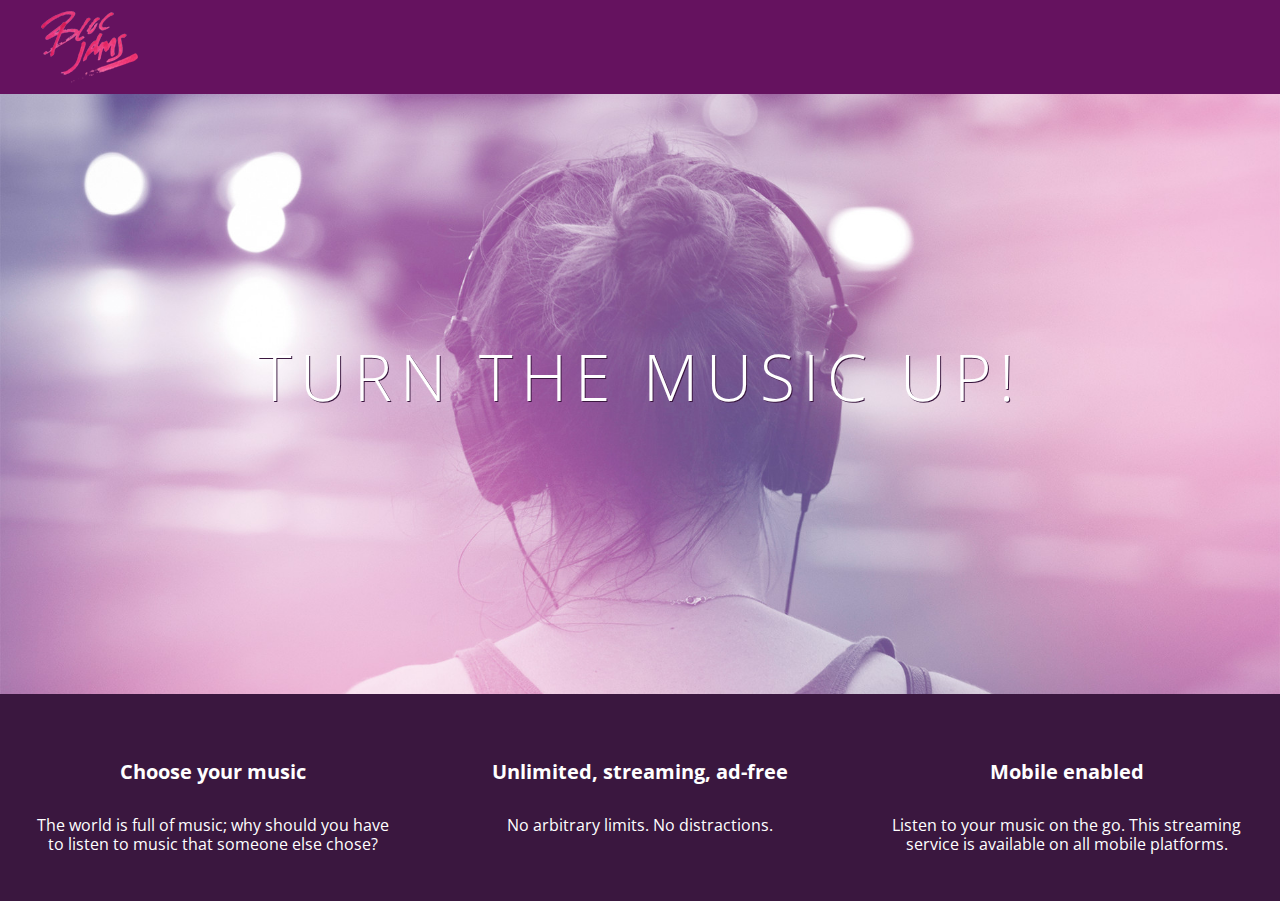
==== index.html @ 8a52f17e "fixing relative link paths" ====
<!DOCTYPE html>
<html>
    <head>
        <link rel="stylesheet" type="text/css" href="https://fonts.googleapis.com/css?family=Open+Sans:400,800,600,700,300">
        <link rel="stylesheet" type="text/css" href="https://code.ionicframework.com/ionicons/2.0.1/css/ionicons.min.css">
        <link rel="stylesheet" type="text/css" href="assets/styles/normalize.css">
        <link rel="stylesheet" type="text/css" href="assets/styles/main.css">
        <title>Bloc Jams</title>
    </head>
    <body class="landing">
        <main>
            <nav class="navbar"> <!-- navigation bar -->
                <img src="assets/images/logo.png" alt="bloc jams logo" class="logo">     
            </nav>
            <section class="hero-content"> <!-- hero content -->
                 <h1 class="hero-title">Turn the music up!</h1>
            </section>
            <section class="selling-points"> <!-- selling points -->
                <article class="point">
                    <span class="ion-music-note"></span>
                    <h5 class="point-title">Choose your music</h5>
                    <p class="point-description">The world is full of music; why should you have to listen to music that someone else chose?</p>
                </article>
                <article class="point">
                    <span class="ion-radio-waves"></span>
                    <h5 class="point-title">Unlimited, streaming, ad-free</h5>
                    <p class="point-description">No arbitrary limits. No distractions.</p>
                </article>
                <article class="point">
                    <span class="ion-iphone"></span>
                    <h5 class="point-title">Mobile enabled</h5>
                    <p class="point-description">Listen to your music on the go. This streaming service is available on all mobile platforms.</p>
                </article>
            </section>
        </main>
    </body>
</html>
---- assets/styles/main.css ----
html {
    height: 100%;
    font-size: 100%;
}

body {
    font-family: 'Open Sans';
    color: white;
    min-height: 100%;
}

body.landing {
    background-color: rgb(58,23,63);
}

.navbar {
    padding: 0.5rem;
    background-color: rgb(101, 18, 95)
}

.navbar .logo {
    position: relative;
    left: 2rem;
}

.hero-content {
    position: relative;
    min-height: 600px;
    background-image: url(../images/background.jpg);
    background-repeat: no-repeat;
    background-position: center center;
    background-size: cover;
}

.hero-content .hero-title {
    position: absolute;
    top: 40%;
    -webkit-transform: translateY(-50%);
    -moz-transform: translateY(-50%);
    -ms-transform: translateY(-50%);
    transform: translateY(-50%);
    width: 100%;
    text-align: center;
    font-size: 4rem;
    font-weight: 300;
    text-transform: uppercase;
    letter-spacing: 0.5rem;
    text-shadow: 1px 1px 0px rgb(58, 23, 63);
}

.selling-points {
    position: relative;
    display: table;
    width: 100%;
    -webkit-box-sizing: border-box;
    -moz-box-sizing: border-box;
    box-sizing: border-box;
}

.point {
    display: table-cell;
    position: relative;
    width: 33.3%;
    padding: 2rem;
    text-align: center;
}

.point .point-title {
    font-size: 1.25rem;
}

.ion-music-note,
.ion-radio-waves,
.ion-iphone {
    color: rgb(233,50,117);
    font-size: 5rem;
}
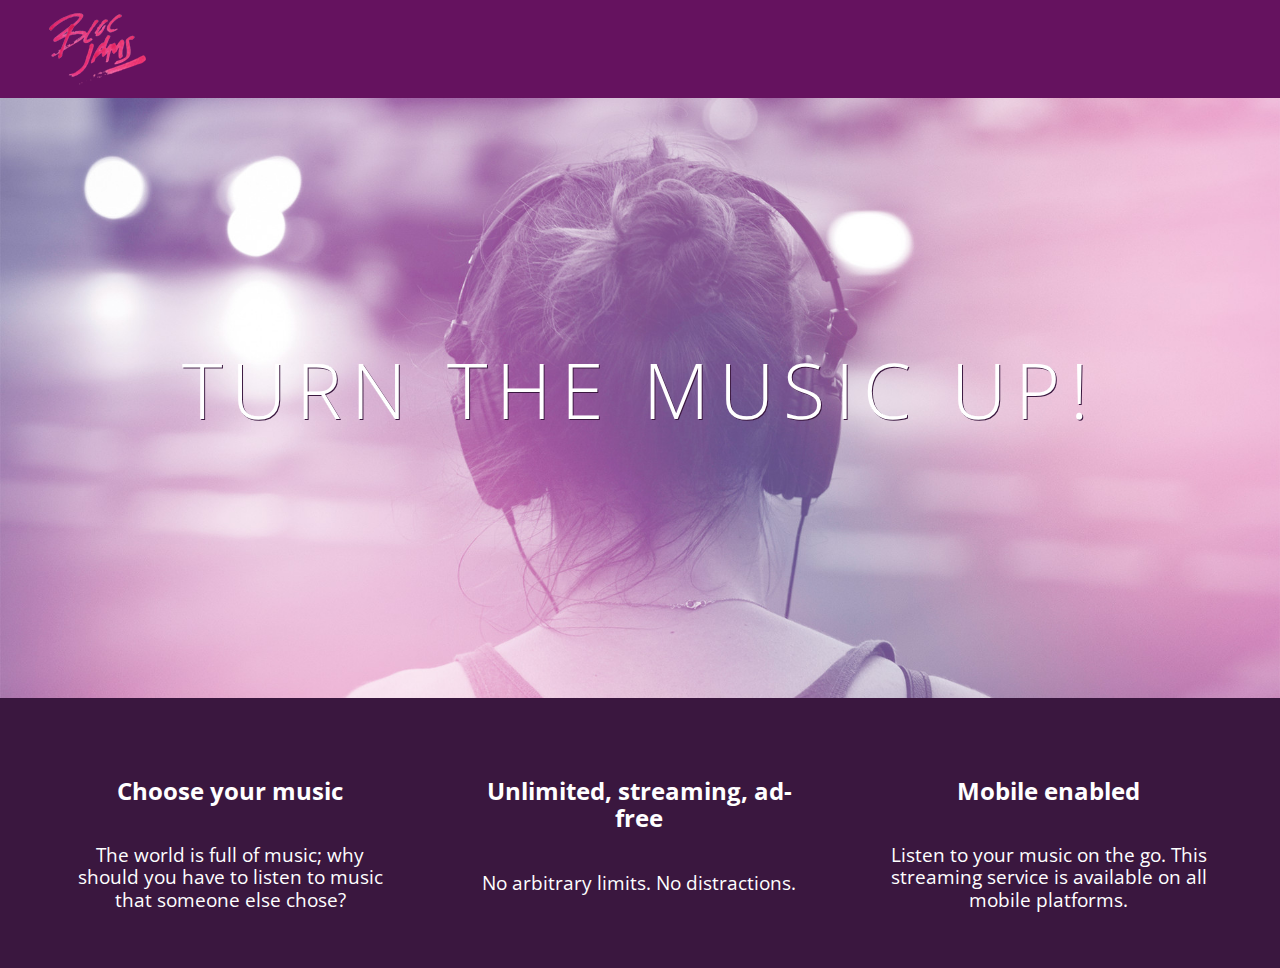
==== commit 889e4a15: "checkpoint 4 work" ====
--- a/index.html
+++ b/index.html
@@ -1,37 +1,42 @@
 <!DOCTYPE html>
 <html>
-    <head>
-        <link rel="stylesheet" type="text/css" href="https://fonts.googleapis.com/css?family=Open+Sans:400,800,600,700,300">
-        <link rel="stylesheet" type="text/css" href="https://code.ionicframework.com/ionicons/2.0.1/css/ionicons.min.css">
-        <link rel="stylesheet" type="text/css" href="assets/styles/normalize.css">
-        <link rel="stylesheet" type="text/css" href="assets/styles/main.css">
-        <title>Bloc Jams</title>
-    </head>
-    <body class="landing">
-        <main>
-            <nav class="navbar"> <!-- navigation bar -->
-                <img src="assets/images/logo.png" alt="bloc jams logo" class="logo">     
-            </nav>
-            <section class="hero-content"> <!-- hero content -->
-                 <h1 class="hero-title">Turn the music up!</h1>
-            </section>
-            <section class="selling-points"> <!-- selling points -->
-                <article class="point">
-                    <span class="ion-music-note"></span>
-                    <h5 class="point-title">Choose your music</h5>
-                    <p class="point-description">The world is full of music; why should you have to listen to music that someone else chose?</p>
-                </article>
-                <article class="point">
-                    <span class="ion-radio-waves"></span>
-                    <h5 class="point-title">Unlimited, streaming, ad-free</h5>
-                    <p class="point-description">No arbitrary limits. No distractions.</p>
-                </article>
-                <article class="point">
-                    <span class="ion-iphone"></span>
-                    <h5 class="point-title">Mobile enabled</h5>
-                    <p class="point-description">Listen to your music on the go. This streaming service is available on all mobile platforms.</p>
-                </article>
-            </section>
-        </main>
-    </body>
+<head>
+    <meta name="viewport" content="width=device-width, initial-scale=1">
+    <link rel="stylesheet" type="text/css" href="https://fonts.googleapis.com/css?family=Open+Sans:400,800,600,700,300">
+    <link rel="stylesheet" type="text/css" href="https://code.ionicframework.com/ionicons/2.0.1/css/ionicons.min.css">
+    <link rel="stylesheet" type="text/css" href="assets/styles/normalize.css">
+    <link rel="stylesheet" type="text/css" href="assets/styles/main.css">
+    <link rel="stylesheet" type="text/css" href="assets/styles/landing.css">
+    <title>Bloc Jams</title>
+</head>
+<body class="landing">
+    <main>
+        <!-- navigation bar -->
+        <nav class="navbar">
+            <img src="assets/images/logo.png" alt="bloc jams logo" class="logo">
+        </nav>
+        <!-- hero content -->
+        <section class="hero-content">            
+            <h1 class="hero-title">Turn the music up!</h1>
+        </section>
+        <!-- selling points -->
+        <section class="selling-points container">
+            <article class="point column third">
+                <span class="ion-music-note"></span>
+                <h5 class="point-title">Choose your music</h5>
+                <p class="point-description">The world is full of music; why should you have to listen to music that someone else chose?</p>
+            </article>
+            <article class="point column third">
+                <span class="ion-radio-waves"></span>
+                <h5 class="point-title">Unlimited, streaming, ad-free</h5>
+                <p class="point-description">No arbitrary limits. No distractions.</p>
+            </article>
+            <article class="point column third">
+                <span class="ion-iphone"></span>
+                <h5 class="point-title">Mobile enabled</h5>
+                <p class="point-description">Listen to your music on the go. This streaming service is available on all mobile platforms.</p>
+            </article>
+        </section>
+    </main>
+</body>
 </html>--- a/assets/styles/main.css
+++ b/assets/styles/main.css
@@ -1,3 +1,9 @@
+*, *::before, *::after {
+    -moz-box-sizing: border-box;
+    -webkit-box-sizing: border-box;
+    box-sizing: border-box;
+}
+
 html {
     height: 100%;
     font-size: 100%;
@@ -50,17 +56,10 @@
 
 .selling-points {
     position: relative;
-    display: table;
-    width: 100%;
-    -webkit-box-sizing: border-box;
-    -moz-box-sizing: border-box;
-    box-sizing: border-box;
 }
 
 .point {
-    display: table-cell;
     position: relative;
-    width: 33.3%;
     padding: 2rem;
     text-align: center;
 }
@@ -74,4 +73,30 @@
 .ion-iphone {
     color: rgb(233,50,117);
     font-size: 5rem;
+}
+
+.container {
+    margin: 0 auto;
+    max-width: 64rem;
+}
+
+ /* Medium screens (640px) */
+ @media (min-width: 640px) {
+    html { font-size: 112%; }
+    .column {
+        float: left;
+        padding-left: 1rem;
+        padding-right: 1rem;
+    }
+    .column.full { width: 100%; }
+    .column.two-thirds { width: 66.7%; }
+    .column.half { width: 50%; }
+    .column.third { width: 33.3%; }
+    .column.fourth { width: 25%; }
+    .column.flow-opposite { float: right; }
+}
+
+/* Large screens (1024px) */
+@media (min-width: 1024px) {
+    html { font-size: 120%; }
 }--- a/assets/styles/landing.css
+++ b/assets/styles/landing.css
@@ -0,0 +1,48 @@
+body.landing {
+    background-color: rgb(58,23,63);
+}
+
+.hero-content {
+    position: relative;
+    min-height: 600px;
+    background-image: url(../images/background.jpg);
+    background-repeat: no-repeat;
+    background-position: center center;
+    background-size: cover;
+}
+
+.hero-content .hero-title {
+    position: absolute;
+    top: 40%;
+    -webkit-transform: translateY(-50%);
+    -moz-transform: translateY(-50%);
+    transform: translateY(-50%);
+    width: 100%;
+    text-align: center;
+    font-size: 4rem;
+    font-weight: 300;
+    text-transform: uppercase;
+    letter-spacing: 0.5rem;
+    text-shadow: 1px 1px 0px rgb(58,23,63);
+}
+
+.selling-points {
+    position: relative;
+}
+
+.point {
+    position: relative;
+    padding: 2rem;
+    text-align: center;
+}
+
+.point .point-title {
+    font-size: 1.25rem;
+}
+
+.ion-music-note,
+.ion-radio-waves,
+.ion-iphone {
+    color: rgb(233,50,117);
+    font-size: 5rem;
+}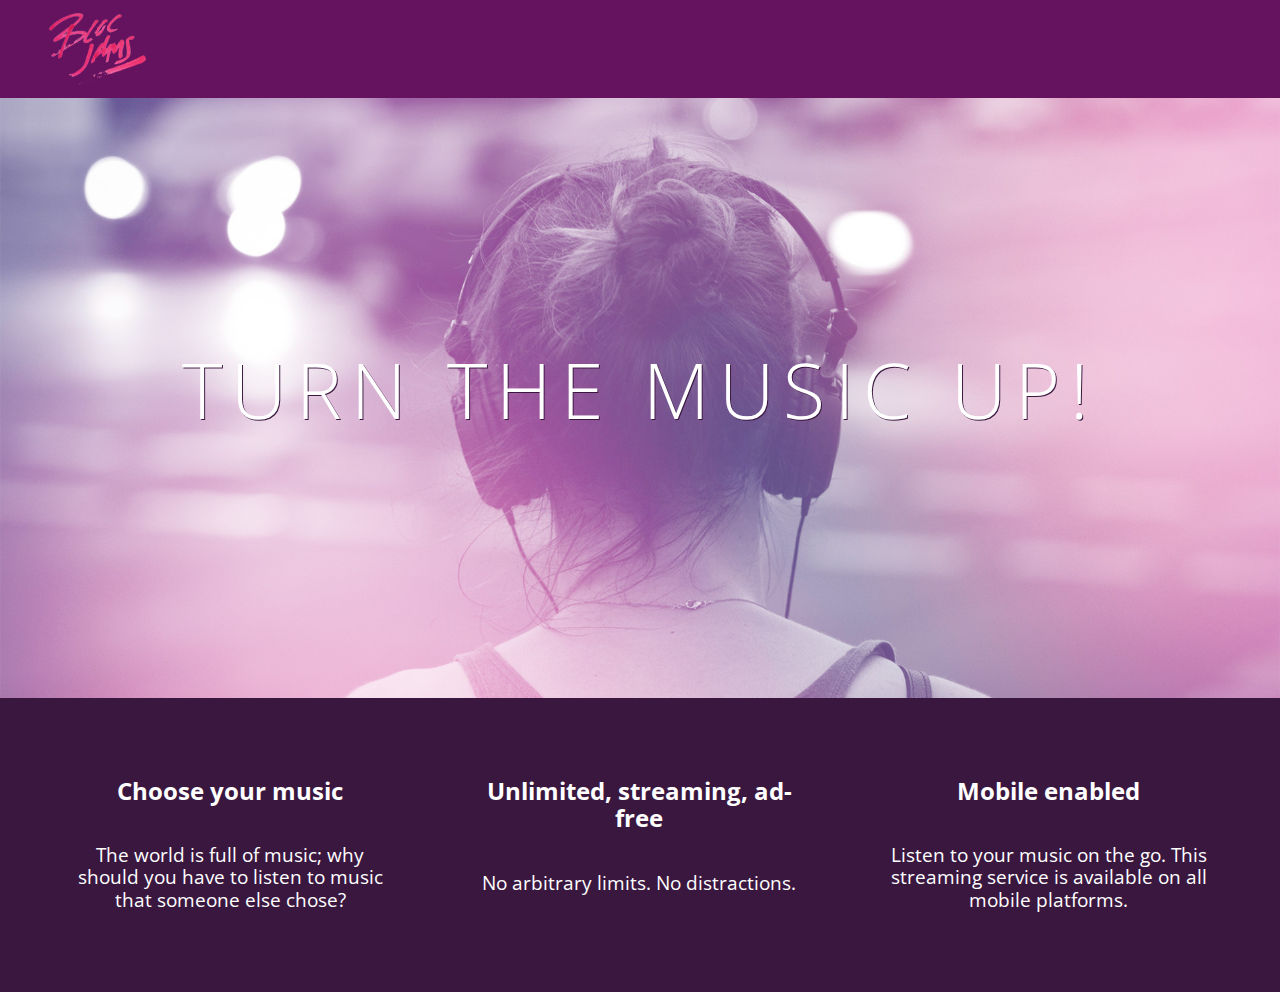
==== commit cf0193dd: "cp4 assignment - adding clearfix" ====
--- a/index.html
+++ b/index.html
@@ -20,7 +20,7 @@
             <h1 class="hero-title">Turn the music up!</h1>
         </section>
         <!-- selling points -->
-        <section class="selling-points container">
+        <section class="selling-points container clearfix">
             <article class="point column third">
                 <span class="ion-music-note"></span>
                 <h5 class="point-title">Choose your music</h5>
--- a/assets/styles/main.css
+++ b/assets/styles/main.css
@@ -80,6 +80,14 @@
     max-width: 64rem;
 }
 
+.clearfix::after {
+    content: ".";
+    visibility: hidden;
+    display: block;
+    height: 0;
+    clear: both;
+ }
+ 
  /* Medium screens (640px) */
  @media (min-width: 640px) {
     html { font-size: 112%; }
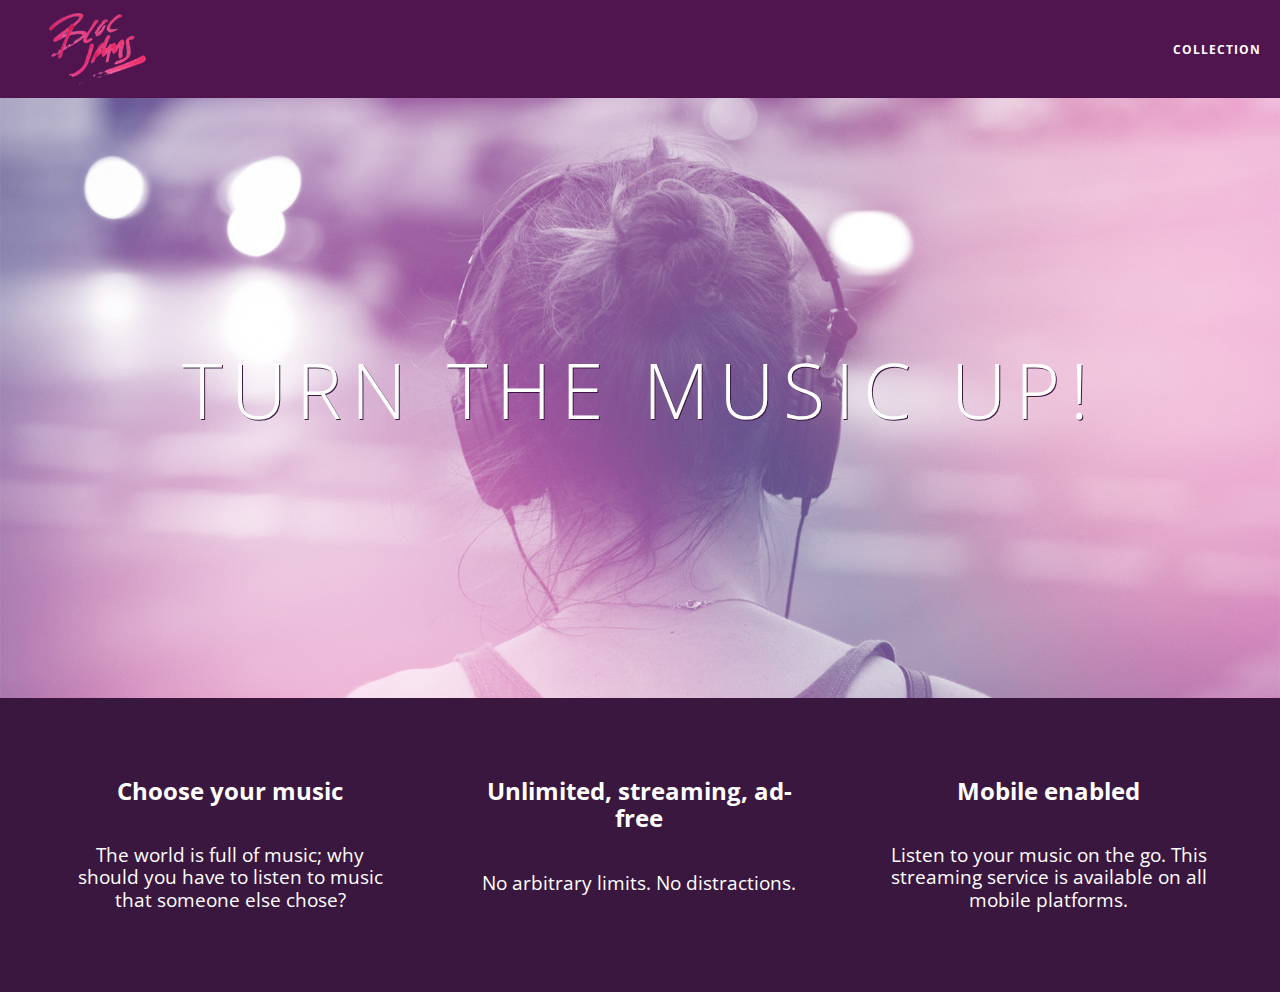
==== commit 25be5fac: "cp5 work complete" ====
--- a/index.html
+++ b/index.html
@@ -13,7 +13,12 @@
     <main>
         <!-- navigation bar -->
         <nav class="navbar">
-            <img src="assets/images/logo.png" alt="bloc jams logo" class="logo">
+            <a href="index.html" class="logo">
+                <img src="assets/images/bloc_jams_logo.png" alt="bloc jams logo">
+            </a>
+            <div class="links-container">
+                <a href="collection.html" class="navbar-link">collection</a>
+            </div>
         </nav>
         <!-- hero content -->
         <section class="hero-content">            
--- a/assets/styles/main.css
+++ b/assets/styles/main.css
@@ -20,19 +20,51 @@
 }
 
 .navbar {
+    position: relative;
     padding: 0.5rem;
-    background-color: rgb(101, 18, 95)
+    background-color: rgba(101,18,95,0.5);
+    z-index: 1;
 }
 
 .navbar .logo {
     position: relative;
     left: 2rem;
+    cursor: pointer;
+}
+
+.navbar .links-container {
+    display: table;
+    position: absolute;
+    top: 0;
+    right: 0;
+    height: 100px;
+    color: white;
+}
+
+.links-container .navbar-link {
+    display: table-cell;
+    position: relative;
+    height: 100%;
+    padding-left: 1rem;
+    padding-right: 1rem;
+    vertical-align: middle;
+    color: white;
+    font-size: 0.625rem;
+    letter-spacing: 0.05rem;
+    font-weight: 700;
+    text-transform: uppercase;
+    text-decoration: none;
+    cursor: pointer;
+}
+
+.links-container .navbar-link:hover {
+    color: rgb(233,50,117);
 }
 
 .hero-content {
     position: relative;
     min-height: 600px;
-    background-image: url(../images/background.jpg);
+    background-image: url(../images/bloc_jams_bg.jpg);
     background-repeat: no-repeat;
     background-position: center center;
     background-size: cover;
--- a/assets/styles/landing.css
+++ b/assets/styles/landing.css
@@ -5,7 +5,7 @@
 .hero-content {
     position: relative;
     min-height: 600px;
-    background-image: url(../images/background.jpg);
+    background-image: url(../images/bloc_jams_bg.jpg);
     background-repeat: no-repeat;
     background-position: center center;
     background-size: cover;
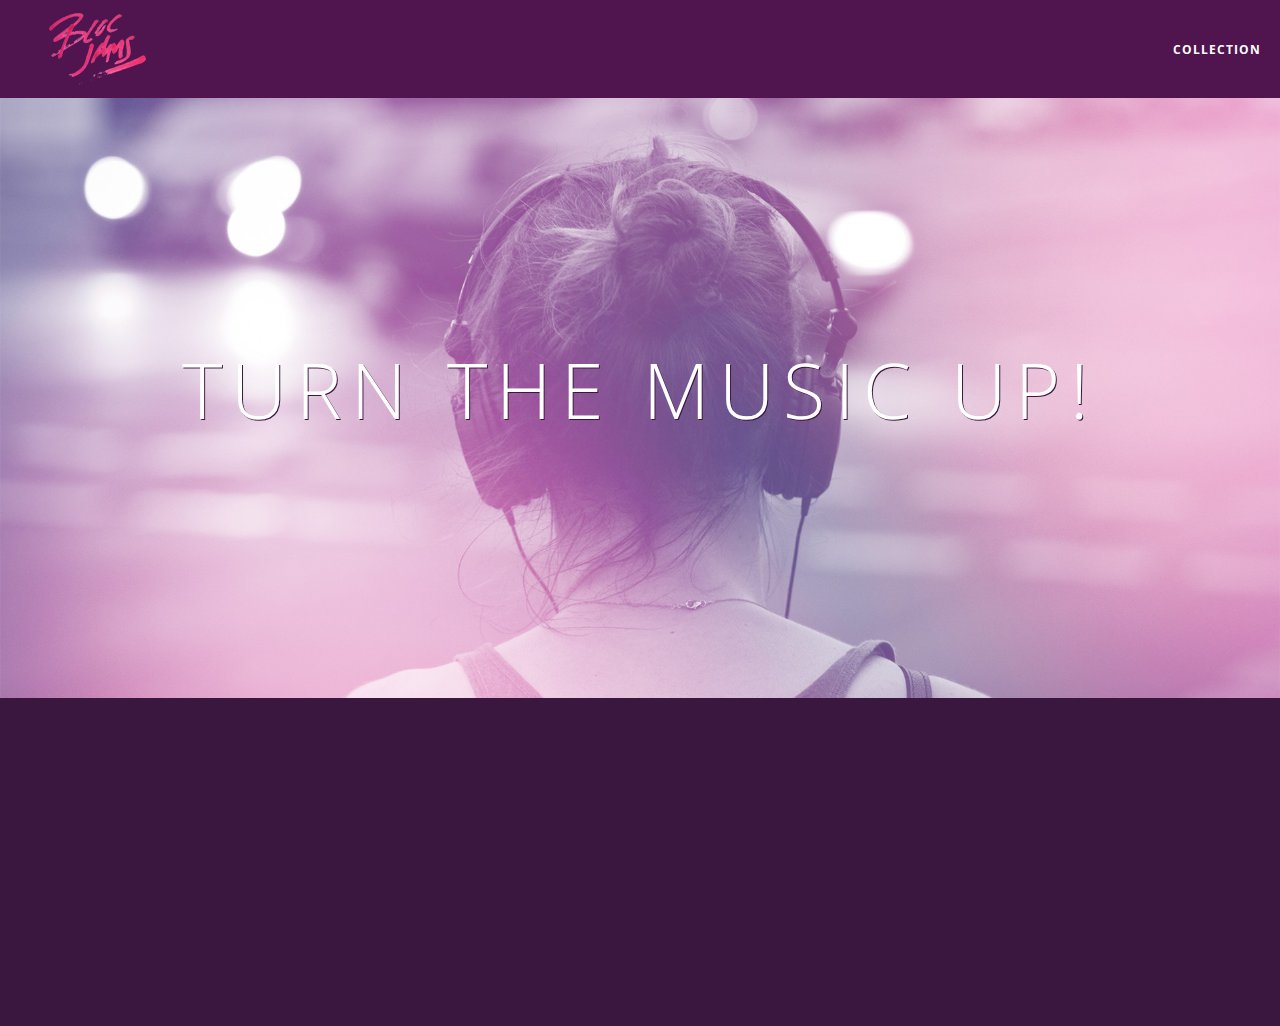
==== commit bf06c0f3: "cp8 - adding animations and landing.js" ====
--- a/index.html
+++ b/index.html
@@ -43,5 +43,6 @@
             </article>
         </section>
     </main>
+    <script src="assets/scripts/landing.js"></script>
 </body>
 </html>--- a/assets/styles/main.css
+++ b/assets/styles/main.css
@@ -112,6 +112,10 @@
     max-width: 64rem;
 }
 
+.container.narrow {
+    max-width: 56rem;
+}
+
 .clearfix::after {
     content: ".";
     visibility: hidden;
--- a/assets/styles/landing.css
+++ b/assets/styles/landing.css
@@ -34,6 +34,16 @@
     position: relative;
     padding: 2rem;
     text-align: center;
+    opacity: 0;
+    -webkit-transform: scaleX(0.9) translateY(3rem);
+    -moz-transform: scaleX(0.9) translateY(3rem);
+    transform: scaleX(0.9) translateY(3rem);
+    -webkit-transition: all 0.25s ease-in-out;
+    -moz-transition: all 0.25s ease-in-out;
+    transition: all 0.25s ease-in-out;
+    -webkit-transition-delay: 0.2s;
+    -moz-transition-delay: 0.2s;
+    transition-delay: 0.2s;
 }
 
 .point .point-title {
